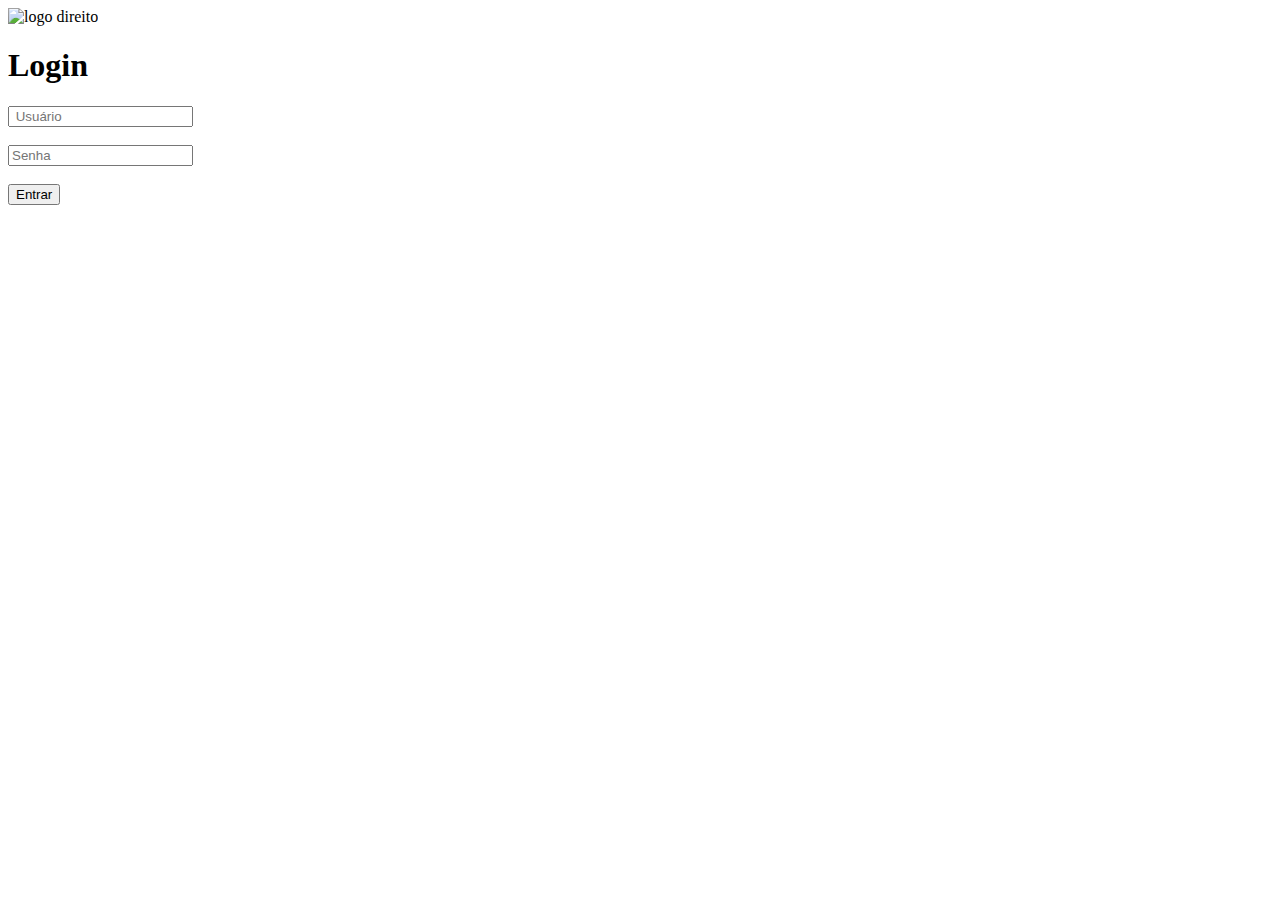
==== HTML/login.html @ cfd3bbeb "AdvAssist_01" ====
<!DOCTYPE html>
<html lang="pt-br">
<head>
    <meta charset="UTF-8">
    <meta name="viewport" content="width=device-width, initial-scale=1.0">
    <title>Document</title>
    <link rel="stylesheet" href="/login.css">
</head>
<body>
    <div class="TelaLogin">
        <img src="/imgs/direito-logo_branco.png" alt="logo direito">
        <h1>Login</h1>
        <input type="text" placeholder=" Usuário" required>
        <br><br>
        <input type="password" placeholder="Senha" required>
        <br><br>
        <button onclick="window.location.href = '/site_calculadora/pag_inicial.html';">Entrar</button>
 
 
       
       
    </div>
 
   
   
   
   
</body>
</html>
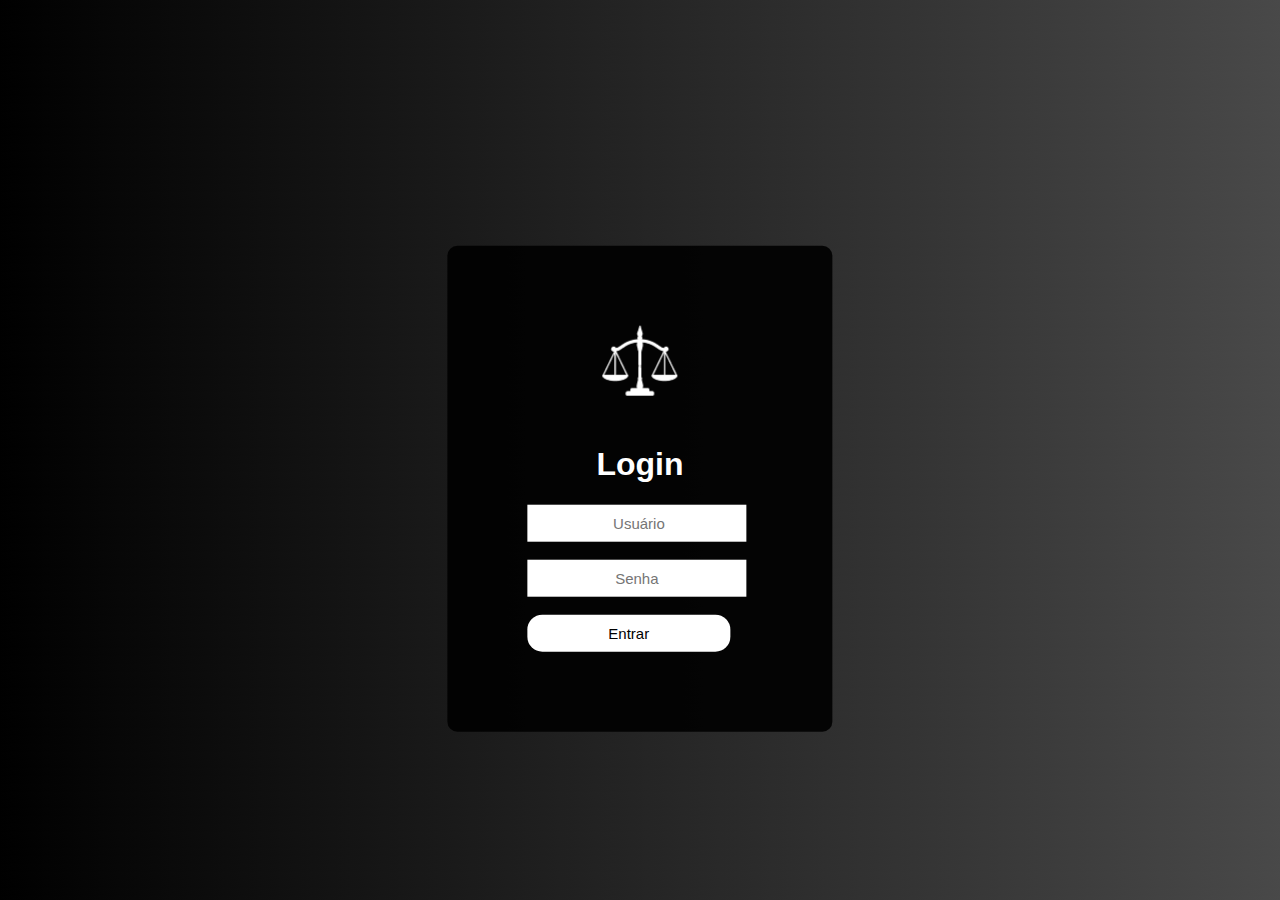
==== commit 02422c3e: "AdvAssist_02" ====
--- a/HTML/login.html
+++ b/HTML/login.html
@@ -4,19 +4,20 @@
     <meta charset="UTF-8">
     <meta name="viewport" content="width=device-width, initial-scale=1.0">
     <title>Document</title>
-    <link rel="stylesheet" href="/login.css">
+    <link rel="stylesheet" href="/CSS/login.css">
 </head>
 <body>
     <div class="TelaLogin">
-        <img src="/imgs/direito-logo_branco.png" alt="logo direito">
+        <img src="/IMG/direito-logo_branco.png" alt="logo direito">
         <h1>Login</h1>
         <input type="text" placeholder=" Usuário" required>
         <br><br>
         <input type="password" placeholder="Senha" required>
         <br><br>
-        <button onclick="window.location.href = '/site_calculadora/pag_inicial.html';">Entrar</button>
+        <button onclick="window.location.href = '/HTML/pag_inicial.html';">Entrar</button>
  
  
+     
        
        
     </div>
--- a/CSS/login.css
+++ b/CSS/login.css
@@ -0,0 +1,51 @@
+body{
+    font-family: Arial, Helvetica, sans-serif;
+    background-image: linear-gradient(45deg, black, rgb(73, 73, 73));
+}
+ 
+div{
+    background-color: rgba(0, 0, 0, 0.9) ;
+    position: absolute;
+    top: 30%;
+    left: 50%;
+    transform: translate(-50%, -5%);
+    padding: 80px;
+    border-radius: 10px;
+    color: white
+}
+input{
+    padding: 15px;
+    border: none;
+    outline: none;
+    font-size: 15px;
+ 
+}
+button{
+    background-color: rgb(255, 255, 255);
+    border: none;
+    padding: 10px;
+    width: 90%;
+    border-radius: 15px;
+    color: rgb(0, 0, 0);
+    font-size: 15px;
+ 
+}
+button:hover{
+    background-color: rgb(52, 53, 51);
+}
+ 
+img {
+    height: 70px;
+    margin-left: 75px;
+    margin-right: 75px;
+    margin-bottom: 25px;
+ 
+}
+h1{
+    text-align: center;
+}
+input{
+    padding: 10px;
+    text-align: center;
+    left: 30px;
+}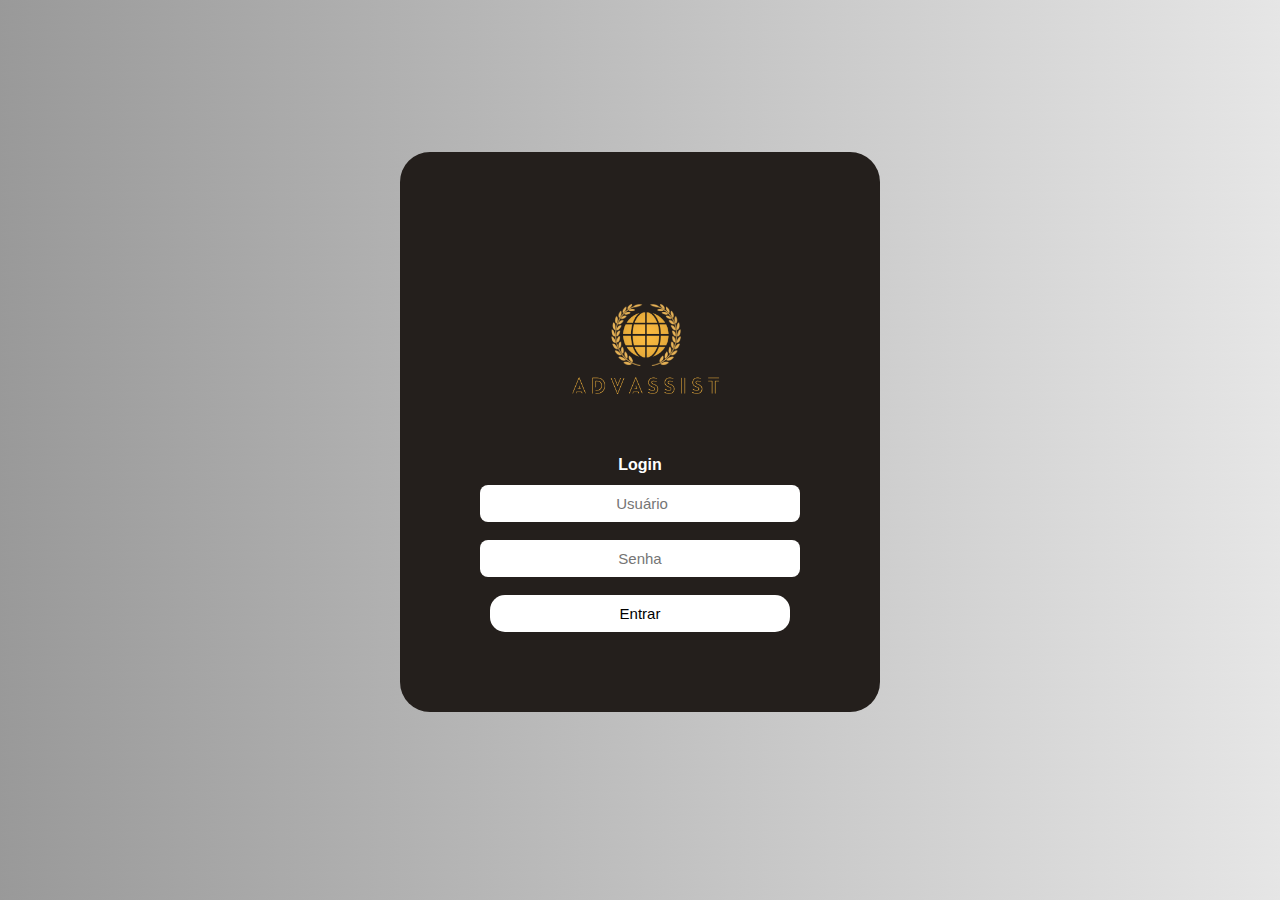
==== commit 238e0637: "AdvAssist_Login" ====
--- a/HTML/login.html
+++ b/HTML/login.html
@@ -1,30 +1,32 @@
 <!DOCTYPE html>
 <html lang="pt-br">
+
 <head>
     <meta charset="UTF-8">
     <meta name="viewport" content="width=device-width, initial-scale=1.0">
     <title>Document</title>
     <link rel="stylesheet" href="/CSS/login.css">
 </head>
+
 <body>
+
     <div class="TelaLogin">
-        <img src="/IMG/direito-logo_branco.png" alt="logo direito">
+        <img class="img" src="/IMG/logo_nome_abaixo.png" alt="logo direito">
         <h1>Login</h1>
         <input type="text" placeholder=" Usuário" required>
         <br><br>
         <input type="password" placeholder="Senha" required>
         <br><br>
         <button onclick="window.location.href = '/HTML/pag_inicial.html';">Entrar</button>
- 
- 
-     
-       
-       
     </div>
- 
-   
-   
-   
-   
+
+
+
+
+
+
+
+
 </body>
+
 </html>--- a/CSS/login.css
+++ b/CSS/login.css
@@ -1,51 +1,62 @@
-body{
+body {
     font-family: Arial, Helvetica, sans-serif;
-    background-image: linear-gradient(45deg, black, rgb(73, 73, 73));
+    background-image: linear-gradient(45deg, #999999, #e6e6e6);
 }
- 
-div{
-    background-color: rgba(0, 0, 0, 0.9) ;
+
+div {
+    background-color: #241f1c;
     position: absolute;
-    top: 30%;
+    top: 20%;
     left: 50%;
     transform: translate(-50%, -5%);
     padding: 80px;
-    border-radius: 10px;
+    border-radius: 30px;
     color: white
 }
-input{
-    padding: 15px;
+
+input {
+    padding: 30px;
     border: none;
     outline: none;
     font-size: 15px;
- 
+    width: 300px;
+    border-radius: 8px;
+
 }
-button{
+
+button {
     background-color: rgb(255, 255, 255);
     border: none;
     padding: 10px;
-    width: 90%;
+    width: 300px;
     border-radius: 15px;
     color: rgb(0, 0, 0);
     font-size: 15px;
- 
+    margin-left: 10px;
+
 }
-button:hover{
+
+button:hover {
     background-color: rgb(52, 53, 51);
 }
- 
-img {
-    height: 70px;
-    margin-left: 75px;
-    margin-right: 75px;
-    margin-bottom: 25px;
- 
+
+
+h1 {
+    text-align: center;
+    margin-top: -50px;
+    font-size: medium;
 }
-h1{
-    text-align: center;
-}
-input{
+
+input {
     padding: 10px;
     text-align: center;
     left: 30px;
+}
+
+.img {
+    float: center;
+    height: 300px;
+    margin-left: 16px;
+    margin-top: -30px;
+    align-items: center;
 }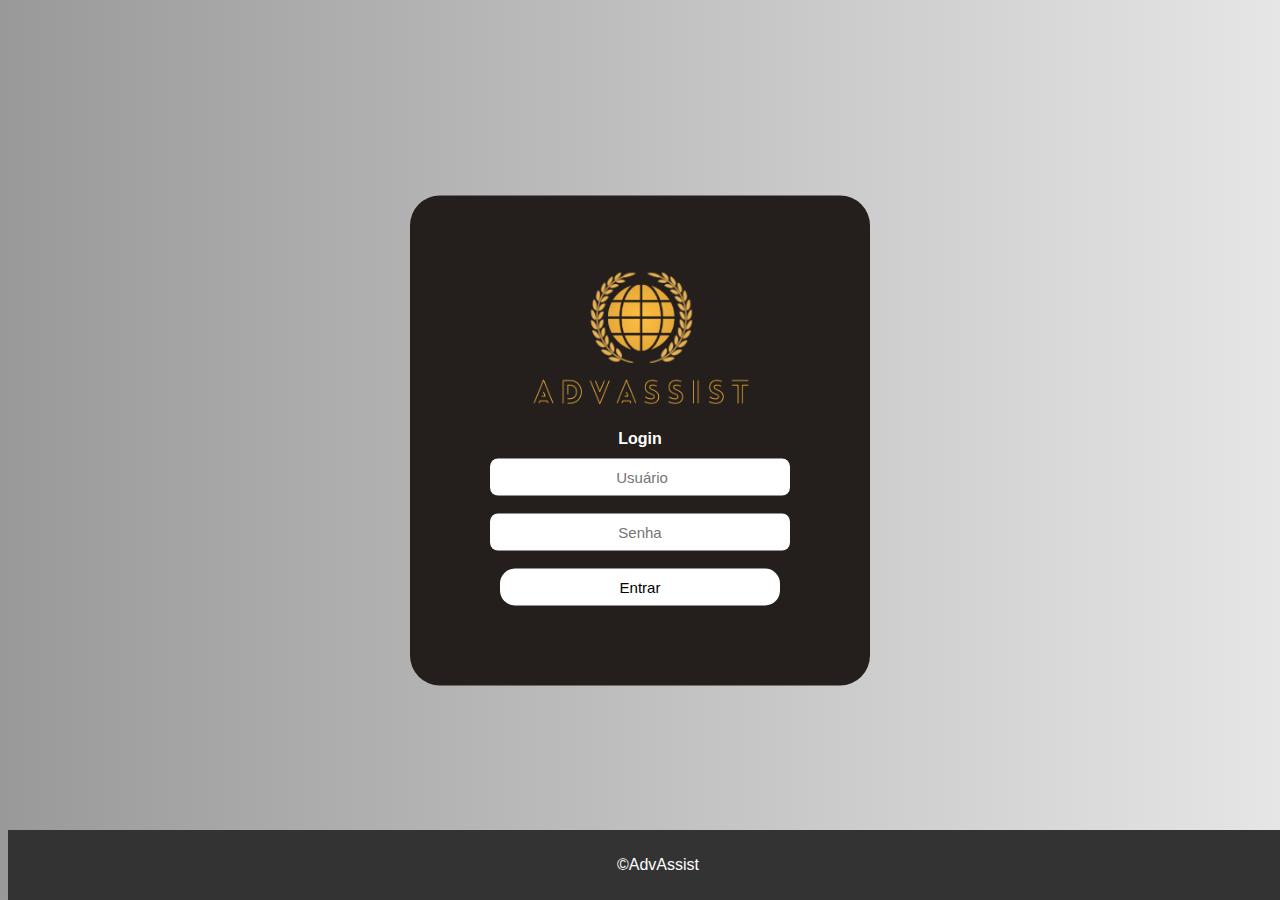
==== commit 78ca9207: "AdvAssist_03" ====
--- a/HTML/login.html
+++ b/HTML/login.html
@@ -4,6 +4,7 @@
 <head>
     <meta charset="UTF-8">
     <meta name="viewport" content="width=device-width, initial-scale=1.0">
+    <link rel="shortcut icon" href="/IMG/favicon.ico" type="image/x-icon">
     <title>Document</title>
     <link rel="stylesheet" href="/CSS/login.css">
 </head>
@@ -11,8 +12,8 @@
 <body>
 
     <div class="TelaLogin">
-        <img class="img" src="/IMG/logo_nome_abaixo.png" alt="logo direito">
-        <h1>Login</h1>
+        <img class="img" src="/IMG/logo_nome_abaixo_1.png" alt="logo AdvAssist">
+        <h1><strong>Login</strong></h1>
         <input type="text" placeholder=" Usuário" required>
         <br><br>
         <input type="password" placeholder="Senha" required>
@@ -20,12 +21,9 @@
         <button onclick="window.location.href = '/HTML/pag_inicial.html';">Entrar</button>
     </div>
 
-
-
-
-
-
-
+    <footer>
+        <p>&copy;AdvAssist</p>
+    </footer>
 
 </body>
 
--- a/CSS/login.css
+++ b/CSS/login.css
@@ -6,7 +6,7 @@
 div {
     background-color: #241f1c;
     position: absolute;
-    top: 20%;
+    top: 220px;
     left: 50%;
     transform: translate(-50%, -5%);
     padding: 80px;
@@ -19,16 +19,15 @@
     border: none;
     outline: none;
     font-size: 15px;
-    width: 300px;
+    width: 280px;
     border-radius: 8px;
-
 }
 
 button {
     background-color: rgb(255, 255, 255);
     border: none;
     padding: 10px;
-    width: 300px;
+    width: 280px;
     border-radius: 15px;
     color: rgb(0, 0, 0);
     font-size: 15px;
@@ -43,7 +42,7 @@
 
 h1 {
     text-align: center;
-    margin-top: -50px;
+    margin-top: 10px;
     font-size: medium;
 }
 
@@ -55,8 +54,19 @@
 
 .img {
     float: center;
-    height: 300px;
-    margin-left: 16px;
-    margin-top: -30px;
+    height: 150px;
+    margin-left: 40px;
+    margin-top: -10px;
     align-items: center;
+}
+
+
+footer {
+    background-color: #333;
+    color: #fff;
+    text-align: center;
+    padding: 10px;
+    position: fixed;
+    bottom: 0;
+    width: 100%;
 }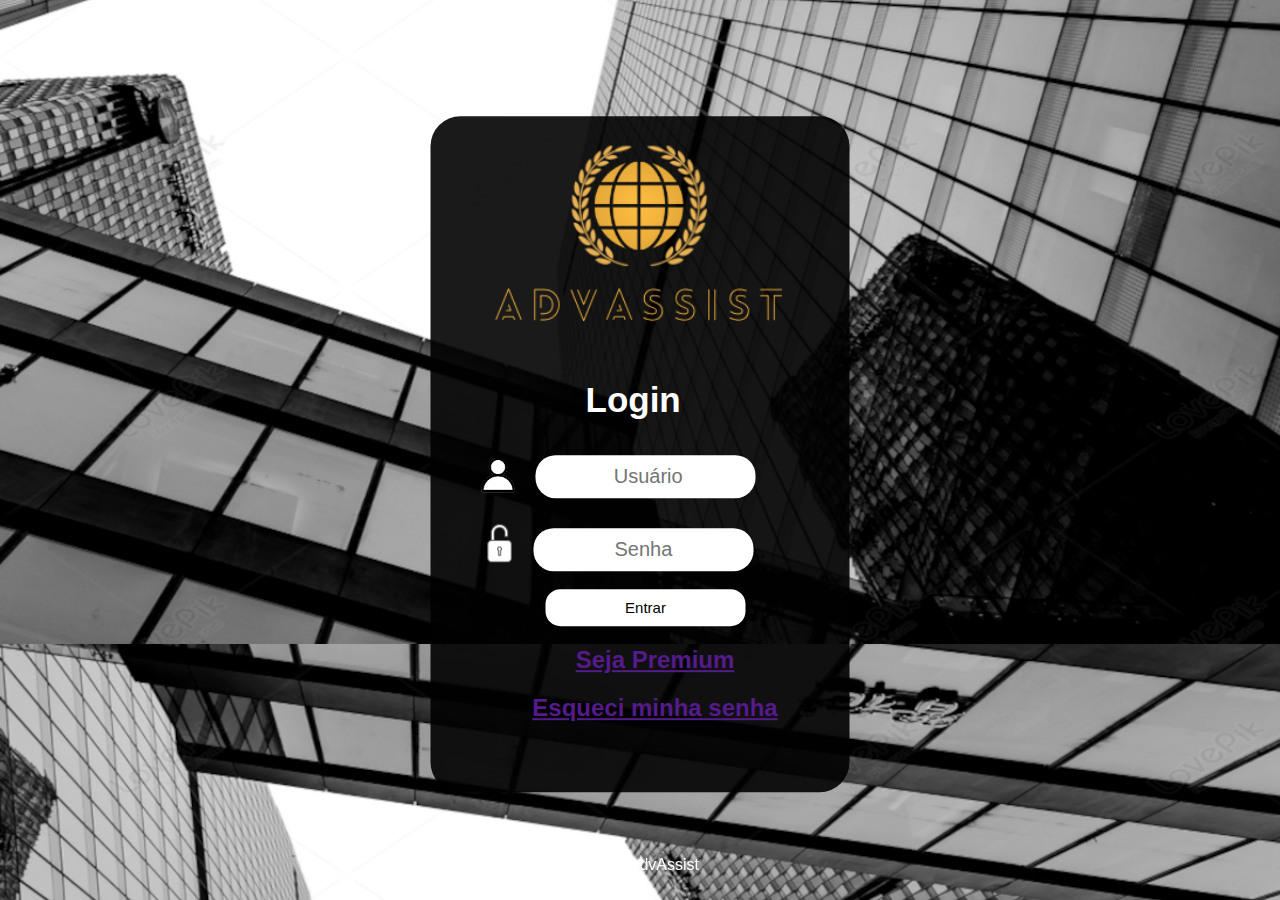
==== commit 08d7dc84: "AdvAssist_login" ====
--- a/HTML/login.html
+++ b/HTML/login.html
@@ -6,7 +6,7 @@
     <meta name="viewport" content="width=device-width, initial-scale=1.0">
     <link rel="shortcut icon" href="/IMG/favicon.ico" type="image/x-icon">
     <title>Document</title>
-    <link rel="stylesheet" href="/CSS/login.css">
+    <link rel="stylesheet" href="/CSS/login.css"> 
 </head>
 
 <body>
@@ -14,11 +14,15 @@
     <div class="TelaLogin">
         <img class="img" src="/IMG/logo_nome_abaixo_1.png" alt="logo AdvAssist">
         <h1><strong>Login</strong></h1>
+        <img class="imglogin" src="/IMG/images.png" alt="">
         <input type="text" placeholder=" Usuário" required>
         <br><br>
+        <img class="imgsenha" src="/IMG/cadeado.png" alt="">
         <input type="password" placeholder="Senha" required>
         <br><br>
         <button onclick="window.location.href = '/HTML/pag_inicial.html';">Entrar</button>
+        <h2><a href="">Seja Premium</a></h2>
+        <h2><a href="">Esqueci minha senha</a></h2>
     </div>
 
     <footer>
--- a/CSS/login.css
+++ b/CSS/login.css
@@ -1,15 +1,18 @@
 body {
     font-family: Arial, Helvetica, sans-serif;
     background-image: linear-gradient(45deg, #999999, #e6e6e6);
+    background-image: url('/IMG/FundoLogin.jpg');
+    background-size: cover;
+    background-position: center;
 }
 
 div {
-    background-color: #241f1c;
+    background-color: rgba(1, 1, 1, 0.9);
     position: absolute;
-    top: 220px;
+    top: 150px;
     left: 50%;
     transform: translate(-50%, -5%);
-    padding: 80px;
+    padding: 120px 20px 50px 50px;
     border-radius: 30px;
     color: white
 }
@@ -18,20 +21,23 @@
     padding: 30px;
     border: none;
     outline: none;
-    font-size: 15px;
-    width: 280px;
-    border-radius: 8px;
+    font-size: 20px;
+    width: 200px;
+    border-radius: 20px;
+    margin-left: 20px;
+    margin-top: 12px;
 }
 
 button {
     background-color: rgb(255, 255, 255);
     border: none;
     padding: 10px;
-    width: 280px;
+    width: 200px;
     border-radius: 15px;
     color: rgb(0, 0, 0);
     font-size: 15px;
-    margin-left: 10px;
+    margin-left: 65px;
+    
 
 }
 
@@ -41,32 +47,47 @@
 
 
 h1 {
-    text-align: center;
-    margin-top: 10px;
-    font-size: medium;
+    margin-left: 105px;
+    margin-top: 40px;
+    font-size: 35px;
 }
 
 input {
     padding: 10px;
     text-align: center;
-    left: 30px;
 }
 
 .img {
     float: center;
-    height: 150px;
-    margin-left: 40px;
-    margin-top: -10px;
+    height: 200px;
+    margin-left: 10px;
+    margin-top: -100px;
     align-items: center;
 }
 
 
 footer {
-    background-color: #333;
     color: #fff;
     text-align: center;
     padding: 10px;
     position: fixed;
     bottom: 0;
     width: 100%;
+}
+
+.imglogin {
+    width: 10%;
+    float: left;
+    margin-top: 15px;
+}
+
+.imgsenha {
+    float: left;
+    width: 8%;
+    margin-top: 8px;
+    margin-left: 5px;
+}
+
+h2 {
+    text-align: center;
 }